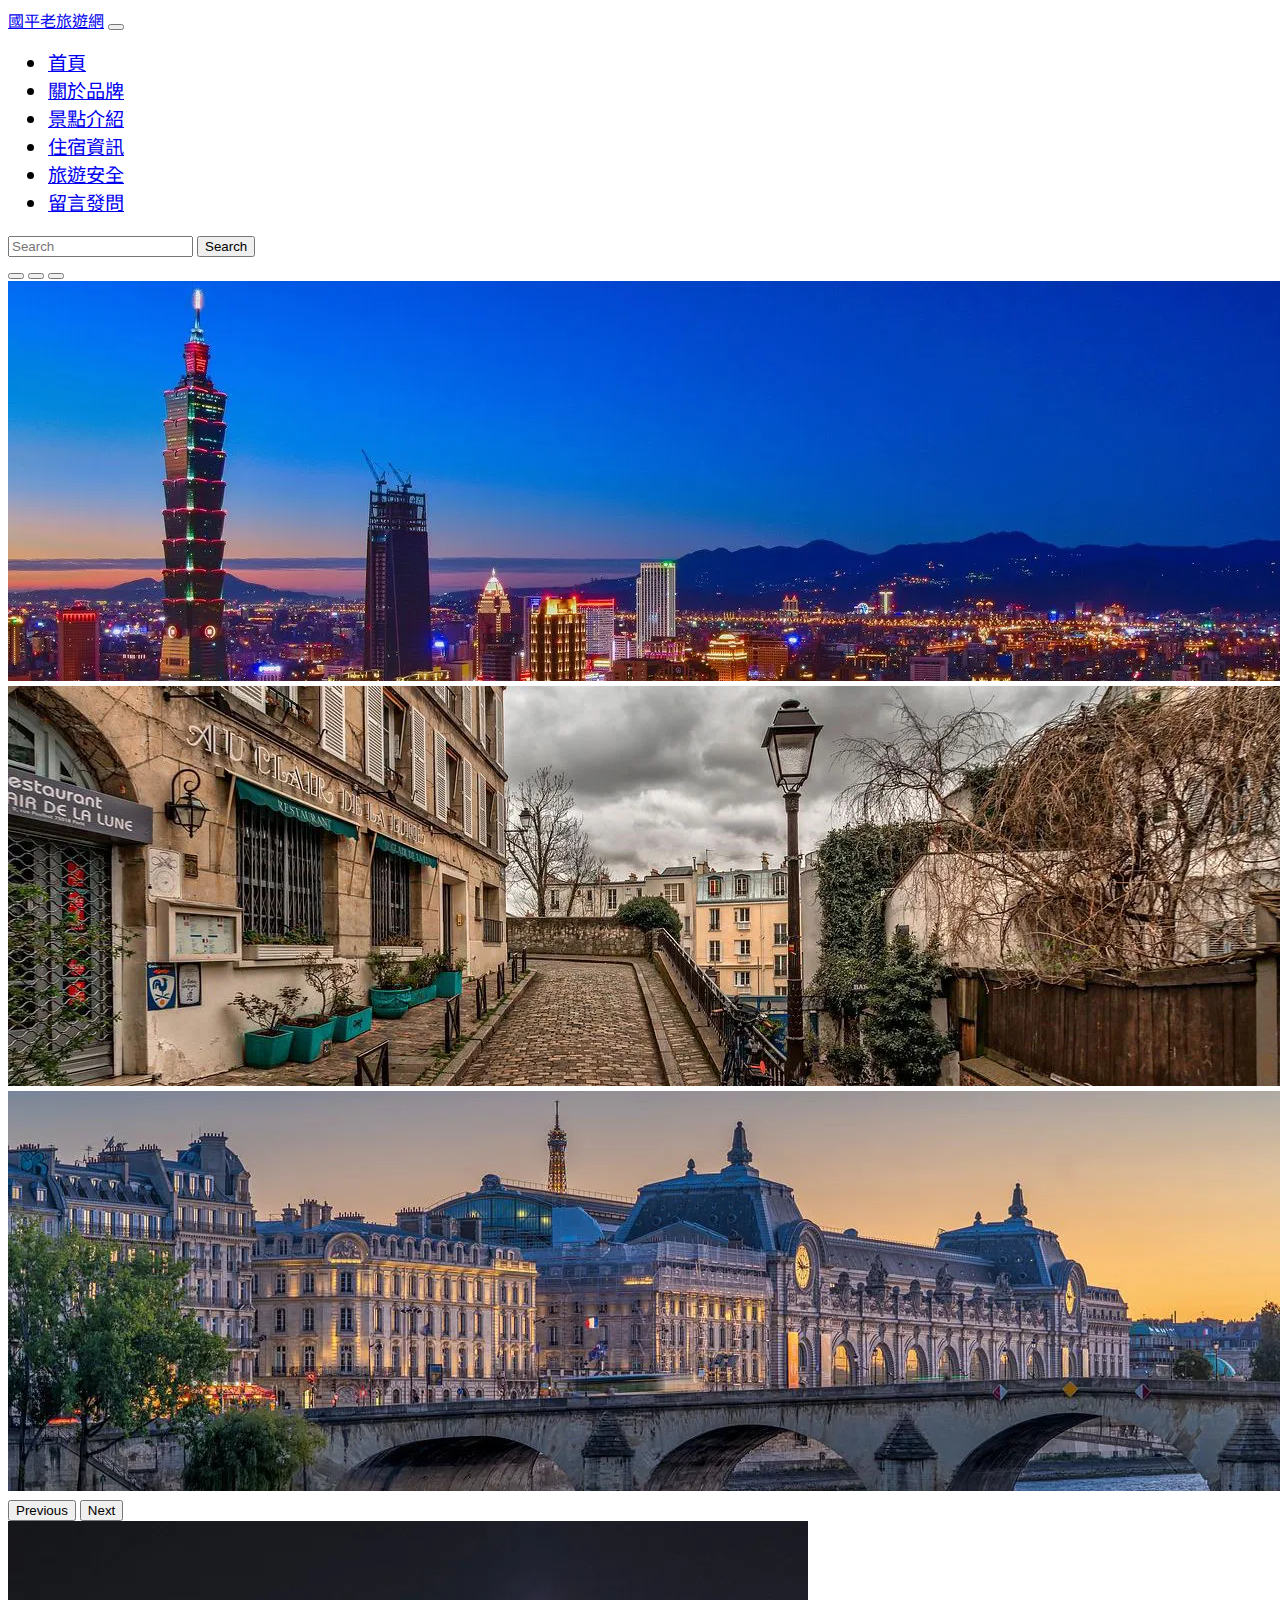
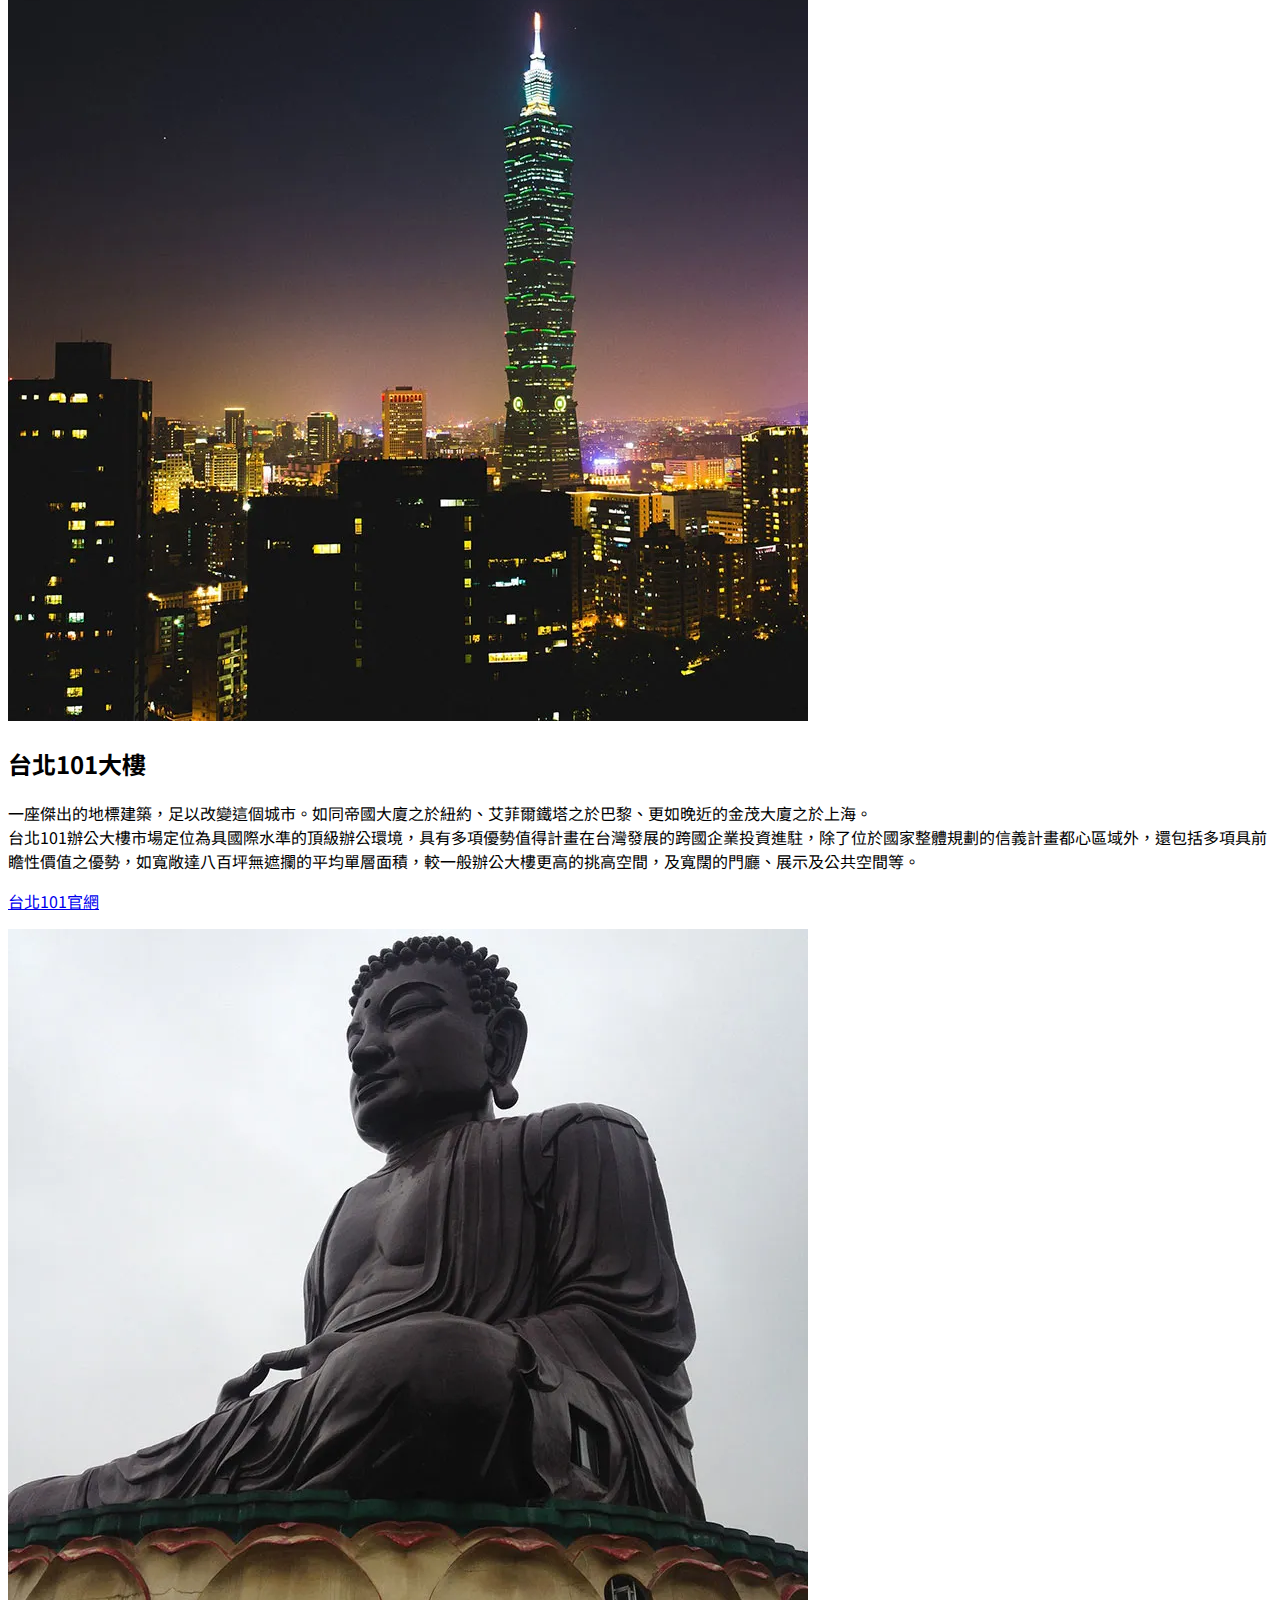
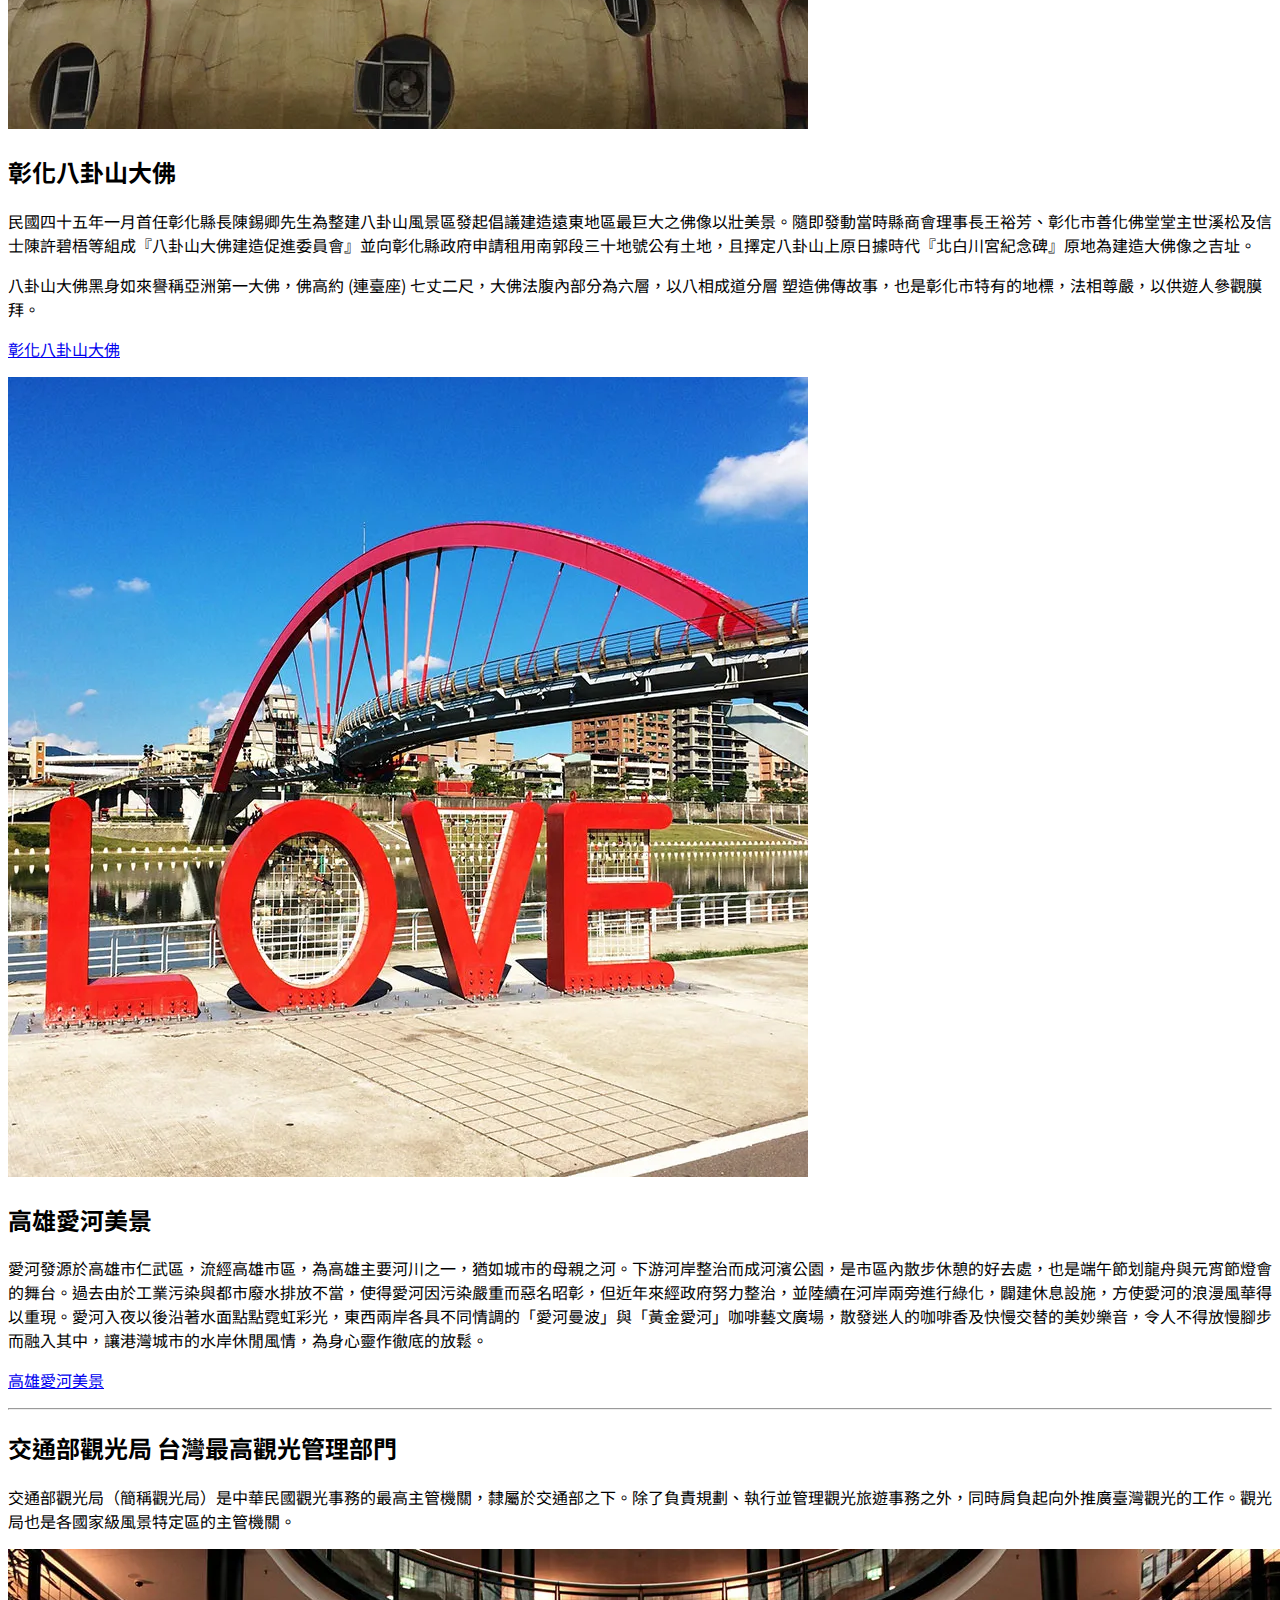
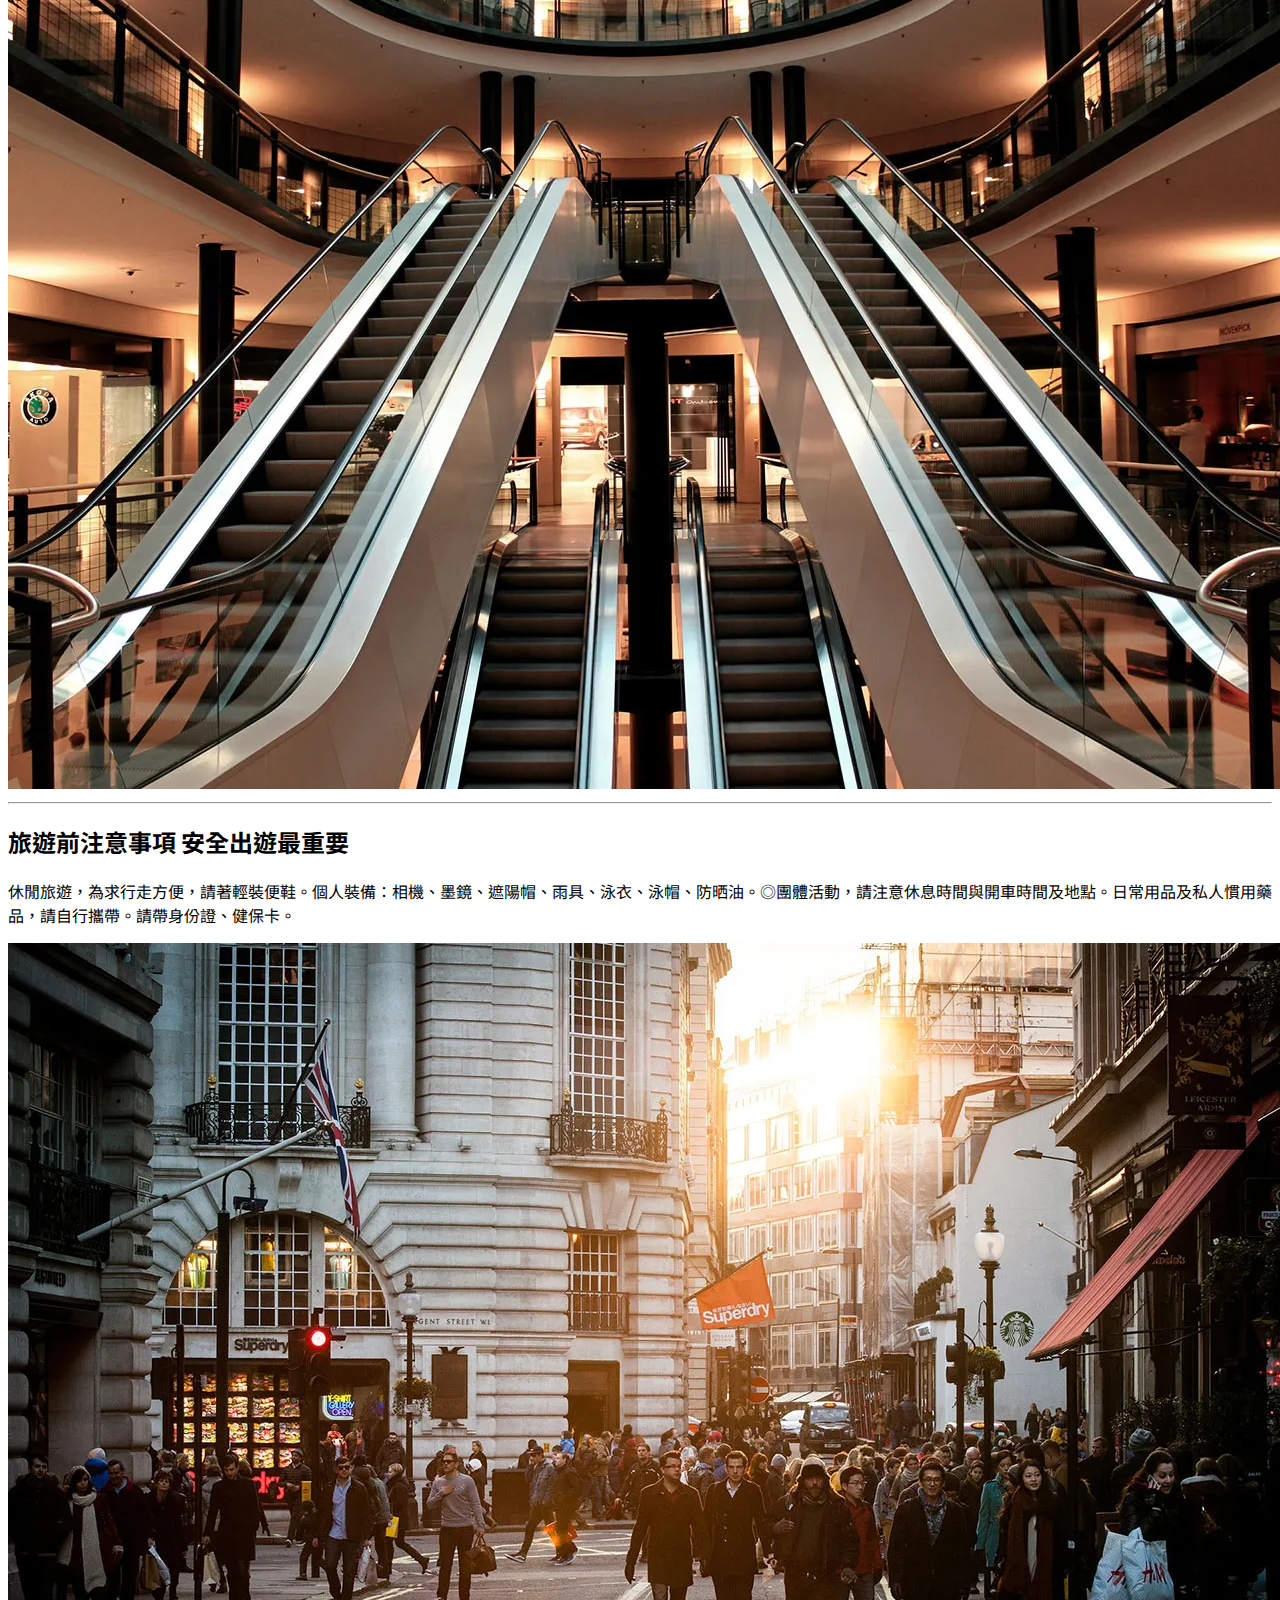
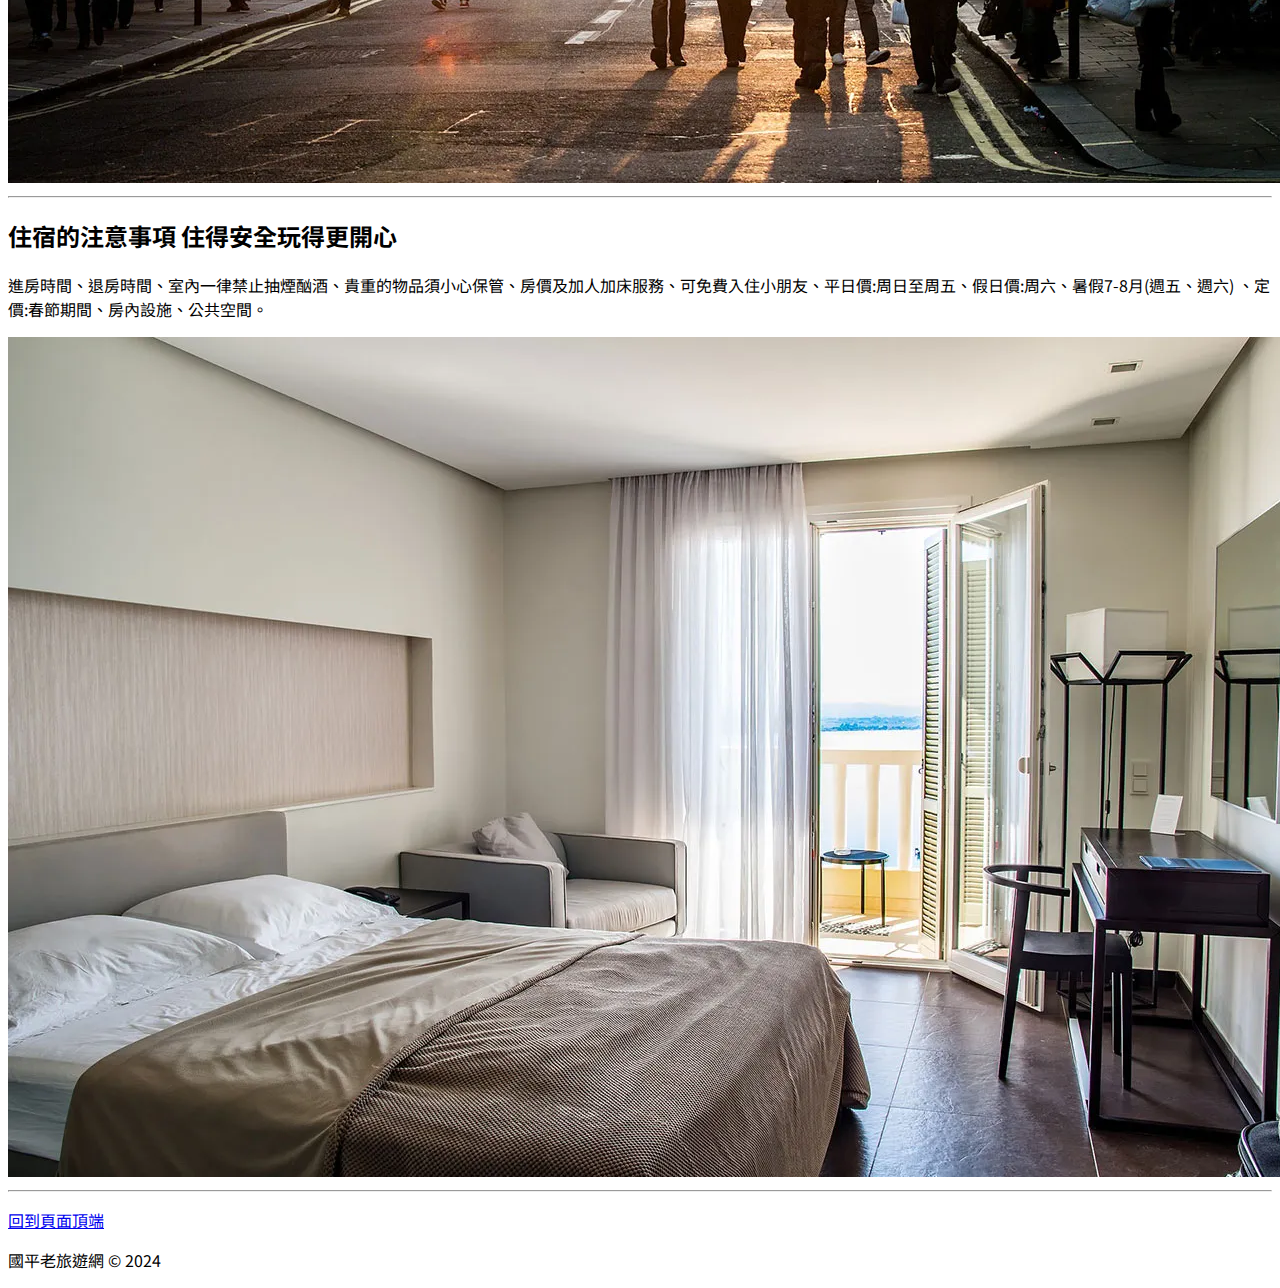
==== index.html @ 6098afe8 "Add files via upload" ====
<!doctype html>
<html lang="zh-Hant-TW">
  <head>
    <meta charset="utf-8">
    <meta name="viewport" content="width=device-width, initial-scale=1">
    <meta name="author" content="國平老旅遊網">
    <meta name="description" content="國平老旅遊國內景點整理, 網羅最齊全的旅遊資訊, 輕鬆找到最滿意的旅遊行程, 還能線上互動!">
    <meta name="generator" content="Visual Studio Code">
    <meta name="keywords" content="國平老旅遊, 熱門旅遊, FunTime, 比價, 旅遊, 飯店, 團體旅遊, 行程, 自由行, 攻略, 旅行社, 自助">
    <!-- favicon我的最愛圖標 -->
    <link rel="shortcut icon" href="/favicon.ico" type="image/x-icon" />
    <link rel="icon" href="/favicon.ico" type="image/x-icon" />
    <title>國平老旅遊網-首頁</title>
    <!-- 雲端壓縮版CSS -->
    <link href="https://cdn.jsdelivr.net/npm/bootstrap@5.3.2/dist/css/bootstrap.min.css" rel="stylesheet" integrity="sha384-T3c6CoIi6uLrA9TneNEoa7RxnatzjcDSCmG1MXxSR1GAsXEV/Dwwykc2MPK8M2HN" crossorigin="anonymous">
    <link rel="stylesheet" href="css/custom.css">
  </head>
  <!-- GA追蹤分析 -->
  <!-- Google tag (gtag.js) -->
  <script async src="https://www.googletagmanager.com/gtag/js?id=G-QY5QC4FC88"></script>
  <script>
    window.dataLayer = window.dataLayer || [];
    function gtag(){dataLayer.push(arguments);}
    gtag('js', new Date());

    gtag('config', 'G-QY5QC4FC88');
  </script>
  <body>
    <header>
      <!-- 導覽列 -->
      <nav class="navbar navbar-expand-lg bg-dark navbar-dark">
          <div class="container-fluid">
            <!-- 品牌名稱，超連結回到首頁 -->
            <a class="navbar-brand" href="index.html">國平老旅遊網</a>
            <button class="navbar-toggler" type="button" data-bs-toggle="collapse" data-bs-target="#navbarSupportedContent" aria-controls="navbarSupportedContent" aria-expanded="false" aria-label="Toggle navigation">
              <span class="navbar-toggler-icon"></span>
            </button>
            <div class="collapse navbar-collapse" id="navbarSupportedContent">
              <ul class="navbar-nav me-auto mb-2 mb-lg-0">
                <li class="nav-item">
                  <a class="nav-link active" aria-current="page" href="index.html">首頁</a>
                </li>
                <li class="nav-item">
                  <a class="nav-link" href="about.html">關於品牌</a>
                </li>
                <li class="nav-item">
                  <a class="nav-link" href="viewpoint.html">景點介紹</a>
                </li>
                <li class="nav-item">
                  <a class="nav-link" href="hotel.html">住宿資訊</a>
                </li>
                <li class="nav-item">
                  <a class="nav-link" href="safe.html">旅遊安全</a>
                </li>
                <li class="nav-item">
                  <a class="nav-link" href="https://toolkit.url.com.tw/bbs/index.php?email=bbs@kuopingsir.url.tw" target="_blank">留言發問</a>
                </li>
              </ul>
              <form class="d-flex" role="search">
                <input class="form-control me-2" type="search" placeholder="Search" aria-label="Search">
                <button class="btn btn-outline-success" type="submit">Search</button>
              </form>
            </div>
          </div>
      </nav>
    </header> 
    <main>
      <div id="carouselExampleIndicators" class="carousel slide">
        <div class="carousel-indicators">
          <button type="button" data-bs-target="#carouselExampleIndicators" data-bs-slide-to="0" class="active" aria-current="true" aria-label="Slide 1"></button>
          <button type="button" data-bs-target="#carouselExampleIndicators" data-bs-slide-to="1" aria-label="Slide 2"></button>
          <button type="button" data-bs-target="#carouselExampleIndicators" data-bs-slide-to="2" aria-label="Slide 3"></button>
        </div>
        <div class="carousel-inner">
          <div class="carousel-item active">
            <img src="images/index/taipei-taiwan-g618d33cde_1280-ok.webp" class="d-block w-100" alt="台北101大樓" title="台北101大樓" aria-label="台北101大樓">
          </div>
          <div class="carousel-item">
            <img src="images/index/paris-gc25e242bc_1280-ok.webp" class="d-block w-100" alt="巴黎街道" title="巴黎街道" aria-label="巴黎街道">
          </div>
          <div class="carousel-item">
            <img src="images/index/paris-ge57f5fe5e_1280-ok.webp" class="d-block w-100" alt="巴黎橋梁" title="巴黎橋梁" aria-label="巴黎橋梁">
          </div>
        </div>
        <button class="carousel-control-prev" type="button" data-bs-target="#carouselExampleIndicators" data-bs-slide="prev">
          <span class="carousel-control-prev-icon" aria-hidden="true"></span>
          <span class="visually-hidden">Previous</span>
        </button>
        <button class="carousel-control-next" type="button" data-bs-target="#carouselExampleIndicators" data-bs-slide="next">
          <span class="carousel-control-next-icon" aria-hidden="true"></span>
          <span class="visually-hidden">Next</span>
        </button>
      </div>
      <div class="container">
        <div class="row">
          <div class="col-lg-4 order-md-1 mt-5">
            <a href="https://www.taipei-101.com.tw/tw/" target="_blank"><img src="images/index/taipei-101-918509_1920-ok.webp" class="rounded-circle w-100" alt="台北101大樓" title="台北101大樓" aria-label="台北101大樓"></a>
            <div class="card-body">
              <h2 class="card-title text-primary-emphasis my-2">台北101大樓</h2>
              <p class="card-text">一座傑出的地標建築，足以改變這個城市。如同帝國大廈之於紐約、艾菲爾鐵塔之於巴黎、更如晚近的金茂大廈之於上海。<br>台北101辦公大樓市場定位為具國際水準的頂級辦公環境，具有多項優勢值得計畫在台灣發展的跨國企業投資進駐，除了位於國家整體規劃的信義計畫都心區域外，還包括多項具前瞻性價值之優勢，如寬敞達八百坪無遮攔的平均單層面積，較一般辦公大樓更高的挑高空間，及寬闊的門廳、展示及公共空間等。</p>
              <p class="text-end"><a href="https://www.taipei-101.com.tw/tw/" target="_blank" class="btn btn-primary" role="button">台北101官網</a></p>
            </div>
          </div>
          <div class="col-lg-4 order-md-0 mt-5">
            <a href="https://www.taiwan.net.tw/m1.aspx?sNo=0001016&id=2154" target="_blank"><img src="images/index/big-buddha-2818299_1920-ok.webp" class="rounded-circle w-100" alt="彰化八卦山大佛" title="彰化八卦山大佛" aria-label="彰化八卦山大佛"></a>
            <div class="card-body">
              <h2 class="card-title text-primary-emphasis my-2">彰化八卦山大佛</h2>
              <p class="card-text">民國四十五年一月首任彰化縣長陳錫卿先生為整建八卦山風景區發起倡議建造遠東地區最巨大之佛像以壯美景。隨即發動當時縣商會理事長王裕芳、彰化市善化佛堂堂主世溪松及信士陳許碧梧等組成『八卦山大佛建造促進委員會』並向彰化縣政府申請租用南郭段三十地號公有土地，且擇定八卦山上原日據時代『北白川宮紀念碑』原地為建造大佛像之吉址。</p><p>八卦山大佛黑身如來譽稱亞洲第一大佛，佛高約 (連臺座) 七丈二尺，大佛法腹內部分為六層，以八相成道分層 塑造佛傳故事，也是彰化市特有的地標，法相尊嚴，以供遊人參觀膜拜。</p>
              <p class="text-end"><a href="https://www.taiwan.net.tw/m1.aspx?sNo=0001016&id=2154" class="btn btn-primary" target="_blank" role="button">彰化八卦山大佛</a></p>
            </div>
          </div>
          <div class="col-lg-4 order-md-2 mt-5">
            <a href="https://www.taiwan.net.tw/m1.aspx?sNo=0001121&id=625" target="_blank"><img src="images/index/rainbow-riverside-park-854888_1920-ok.webp" class="rounded-circle w-100" alt="高雄愛河美景" title="高雄愛河美景" aria-label="高雄愛河美景"></a>
          <div class="card-body">
            <h2 class="card-title text-primary-emphasis my-2">高雄愛河美景</h2>
            <p class="card-text">愛河發源於高雄市仁武區，流經高雄市區，為高雄主要河川之一，猶如城市的母親之河。下游河岸整治而成河濱公園，是市區內散步休憩的好去處，也是端午節划龍舟與元宵節燈會的舞台。過去由於工業污染與都市廢水排放不當，使得愛河因污染嚴重而惡名昭彰，但近年來經政府努力整治，並陸續在河岸兩旁進行綠化，闢建休息設施，方使愛河的浪漫風華得以重現。愛河入夜以後沿著水面點點霓虹彩光，東西兩岸各具不同情調的「愛河曼波」與「黃金愛河」咖啡藝文廣場，散發迷人的咖啡香及快慢交替的美妙樂音，令人不得放慢腳步而融入其中，讓港灣城市的水岸休閒風情，為身心靈作徹底的放鬆。</p>
            <p class="text-end"><a href="https://www.taiwan.net.tw/m1.aspx?sNo=0001121&id=625" class="btn btn-primary" target="_blank" role="button">高雄愛河美景</a></p>
        </div>
          </div>
        </div>
        <hr>
        <div class="row my-5">
          <div class="col-md-7">
            <h2 class="text-primary-emphasis">交通部觀光局<span class="text-muted"> 台灣最高觀光管理部門</span></h2>
            <p class="lead">交通部觀光局（簡稱觀光局）是中華民國觀光事務的最高主管機關，隸屬於交通部之下。除了負責規劃、執行並管理觀光旅遊事務之外，同時肩負起向外推廣臺灣觀光的工作。觀光局也是各國家級風景特定區的主管機關。</p>
          </div>
          <div class="col-md-5">
            <img src="images/index/escalator-283448_1920-ok.webp" alt="交通部觀光局辦公大樓" aria-label="交通部觀光局辦公大樓" title="交通部觀光局辦公大樓" class="img-fluid mx-auto">
          </div>
        </div>
        <hr>
        <div class="row my-5">
          <div class="col-md-7 order-md-1">
            <h2 class="text-primary-emphasis">旅遊前注意事項 <span class="text-muted">安全出遊最重要</span></h2>
            <p class="lead">休閒旅遊，為求行走方便，請著輕裝便鞋。個人裝備：相機、墨鏡、遮陽帽、雨具、泳衣、泳帽、防晒油。◎團體活動，請注意休息時間與開車時間及地點。日常用品及私人慣用藥品，請自行攜帶。請帶身份證、健保卡。</p>
          </div>
          <div class="col-md-5 order-md-0">
            <img src="images/index/urban-438393_1920-ok.webp" alt="快樂安全的旅遊" class="img-fluid mx-auto" aria-label="快樂安全的旅遊" title="快樂安全的旅遊">
          </div>
        </div>
        <hr>
        <div class="row my-5">
          <div class="col-md-7">
            <h2 class="text-primary-emphasis">住宿的注意事項 <span class="text-muted">住得安全玩得更開心</span></h2>
            <p class="lead">進房時間、退房時間、室內一律禁止抽煙酗酒、貴重的物品須小心保管、房價及加人加床服務、可免費入住小朋友、平日價:周日至周五、假日價:周六、暑假7-8月(週五、週六) 、定價:春節期間、房內設施、公共空間。</p>
          </div>
          <div class="col-md-5">
            <img src="images/index/travel-1677347_1920-ok.webp" alt="住得安全玩得更開心" class="img-fluid mx-auto" aria-label="住得安全玩得更開心">
          </div>
        </div>
        <hr>
      </div>
      <footer class="container">
        <p class="float-end"><a href="#top">回到頁面頂端</a></p>
        <p>國平老旅遊網 &copy; 2024</p>
      </footer>
    </main>   
    <!-- 雲端壓縮版JS(完整版) -->
    <script src="https://cdn.jsdelivr.net/npm/bootstrap@5.3.2/dist/js/bootstrap.bundle.min.js" integrity="sha384-C6RzsynM9kWDrMNeT87bh95OGNyZPhcTNXj1NW7RuBCsyN/o0jlpcV8Qyq46cDfL" crossorigin="anonymous"></script>
  </body>
</html>
---- css/custom.css ----
@import url('https://fonts.googleapis.com/css2?family=Noto+Sans+TC:wght@100..900&display=swap');

:root,
[data-bs-theme=dark] {
--bs-dark-rgb: 0, 40, 80;
}

html {font-size: 16px;}

body {
    font-family: "微軟正黑體", "Noto Sans TC", sans-serif;
}

li {font-size: 1.2rem;}
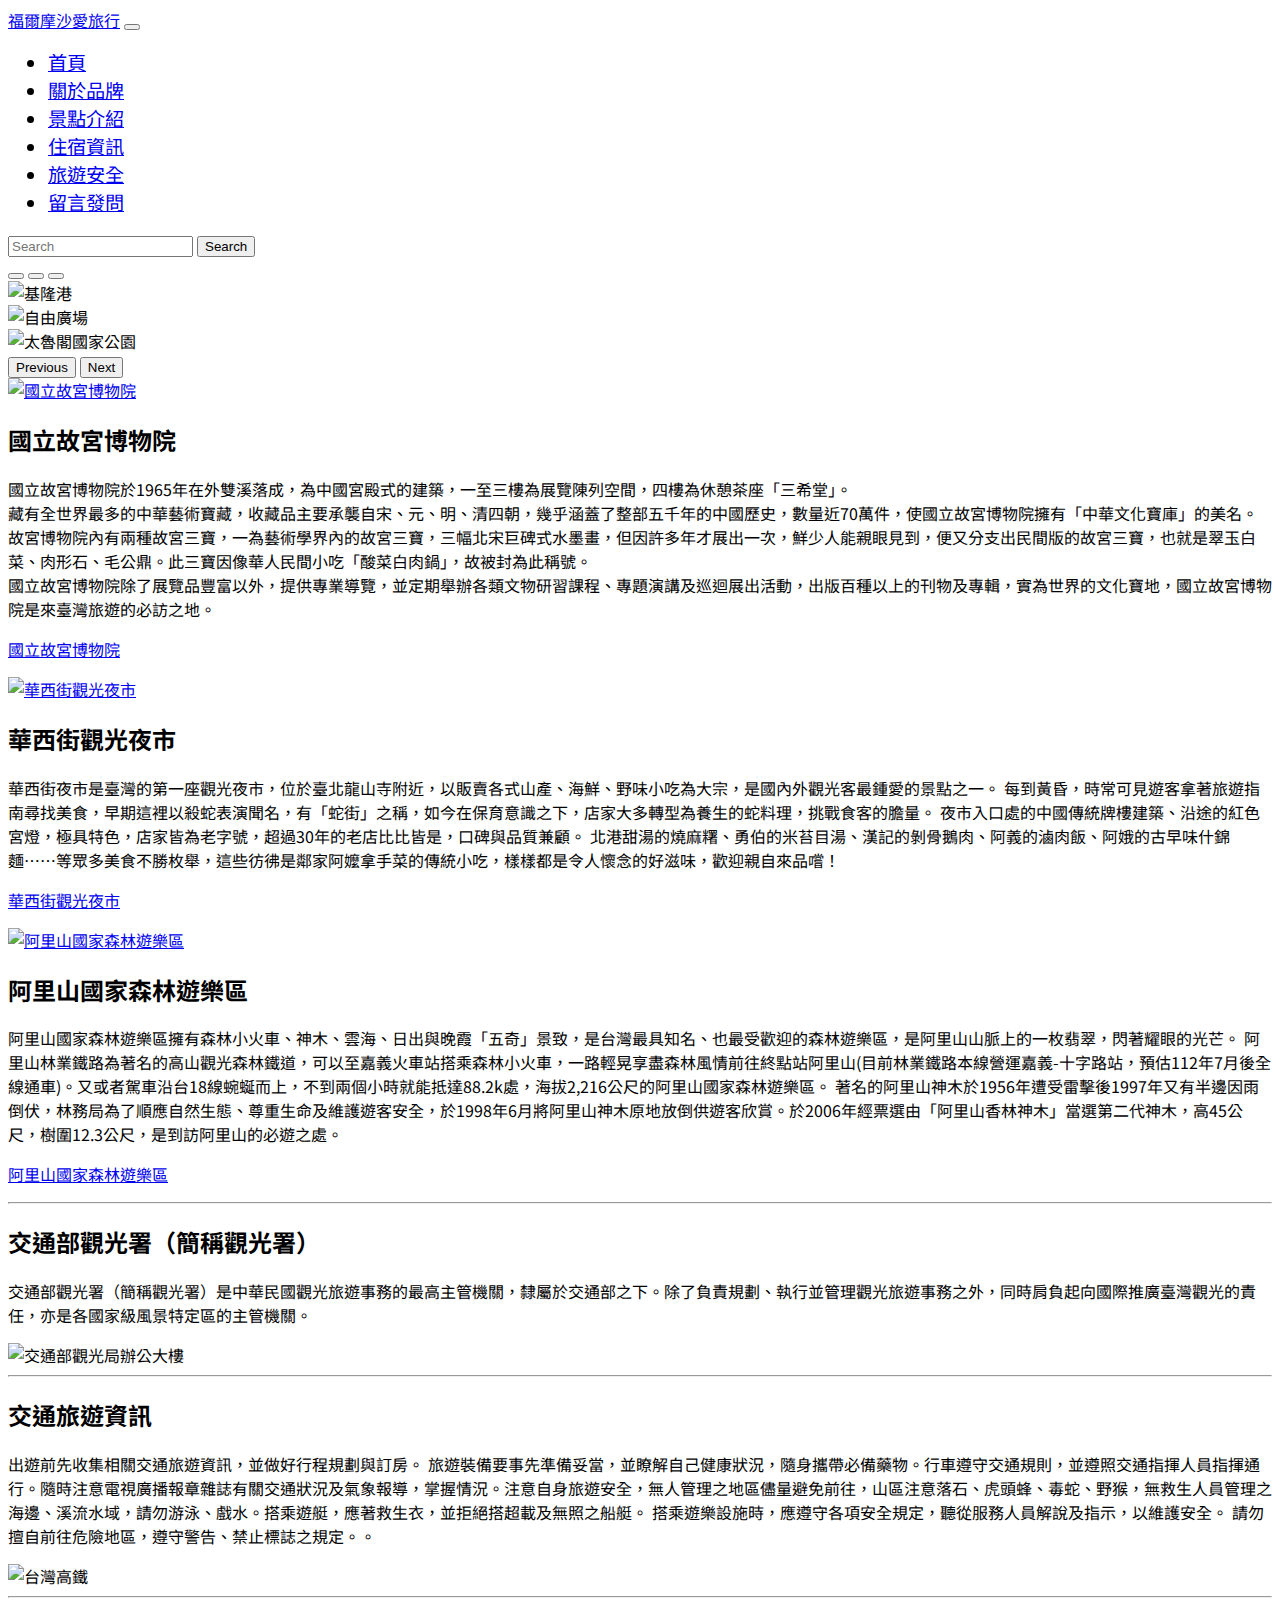
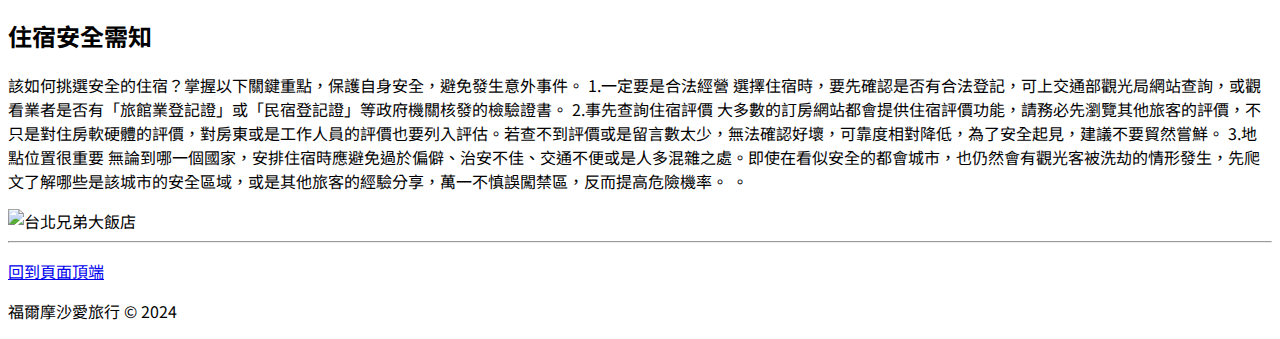
==== commit ce8e94a5: "Add files via upload" ====
--- a/index.html
+++ b/index.html
@@ -3,67 +3,59 @@
   <head>
     <meta charset="utf-8">
     <meta name="viewport" content="width=device-width, initial-scale=1">
-    <meta name="author" content="國平老旅遊網">
-    <meta name="description" content="國平老旅遊國內景點整理, 網羅最齊全的旅遊資訊, 輕鬆找到最滿意的旅遊行程, 還能線上互動!">
+    <meta name="author" content="福爾摩沙愛旅行">
+    <meta name="description" content="福爾摩沙愛旅行, 台灣知名的旅遊品牌, 曾榮獲中華民國旅遊金熊獎,國人十大旅遊優良品牌 ">
     <meta name="generator" content="Visual Studio Code">
-    <meta name="keywords" content="國平老旅遊, 熱門旅遊, FunTime, 比價, 旅遊, 飯店, 團體旅遊, 行程, 自由行, 攻略, 旅行社, 自助">
+    <meta name="keywords" content="福爾摩沙愛行, 國內旅遊, 國外旅遊, 比價, 旅遊,  飯店, 旅行社">
     <!-- favicon我的最愛圖標 -->
-    <link rel="shortcut icon" href="/favicon.ico" type="image/x-icon" />
-    <link rel="icon" href="/favicon.ico" type="image/x-icon" />
-    <title>國平老旅遊網-首頁</title>
+    <link rel="shortcut icon" href="/favicon.ico" type="image/x-icon">
+    <link rel="icon" href="/favicon.ico" type="image/x-icon">
+    <title>福爾摩沙愛旅行-首頁</title>
     <!-- 雲端壓縮版CSS -->
     <link href="https://cdn.jsdelivr.net/npm/bootstrap@5.3.2/dist/css/bootstrap.min.css" rel="stylesheet" integrity="sha384-T3c6CoIi6uLrA9TneNEoa7RxnatzjcDSCmG1MXxSR1GAsXEV/Dwwykc2MPK8M2HN" crossorigin="anonymous">
     <link rel="stylesheet" href="css/custom.css">
   </head>
   <!-- GA追蹤分析 -->
-  <!-- Google tag (gtag.js) -->
-  <script async src="https://www.googletagmanager.com/gtag/js?id=G-QY5QC4FC88"></script>
-  <script>
-    window.dataLayer = window.dataLayer || [];
-    function gtag(){dataLayer.push(arguments);}
-    gtag('js', new Date());
+  <body>
+    <!-- 導覽列 -->
+    <header>
+      <nav class="navbar navbar-expand-lg bg-dark navbar-dark">
+        <div class="container-fluid">
+          <!-- 品牌名稱，超連結回到首頁 -->
+          <a class="navbar-brand" href="index.html">福爾摩沙愛旅行</a>
+          <button class="navbar-toggler" type="button" data-bs-toggle="collapse" data-bs-target="#navbarSupportedContent" aria-controls="navbarSupportedContent" aria-expanded="false" aria-label="Toggle navigation">
+            <span class="navbar-toggler-icon"></span>
+          </button>
+          <div class="collapse navbar-collapse" id="navbarSupportedContent">
+            <ul class="navbar-nav me-auto mb-2 mb-lg-0">
+              <li class="nav-item">
+                <a class="nav-link active" aria-current="page" href="index.html">首頁</a>
+              </li>
+              <li class="nav-item">
+                <a class="nav-link" href="about.html">關於品牌</a>
+              </li>
+              <li class="nav-item">
+                <a class="nav-link" href="viewpoint.html">景點介紹</a>
+              </li>
+              <li class="nav-item">
+                <a class="nav-link" href="hotel.html">住宿資訊</a>
+              </li>
+              <li class="nav-item">
+                <a class="nav-link" href="safe.html">旅遊安全</a>
+              </li>
+              <li class="nav-item">
+                <a class="nav-link" href="#">留言發問</a>
+              </li>
 
-    gtag('config', 'G-QY5QC4FC88');
-  </script>
-  <body>
-    <header>
-      <!-- 導覽列 -->
-      <nav class="navbar navbar-expand-lg bg-dark navbar-dark">
-          <div class="container-fluid">
-            <!-- 品牌名稱，超連結回到首頁 -->
-            <a class="navbar-brand" href="index.html">國平老旅遊網</a>
-            <button class="navbar-toggler" type="button" data-bs-toggle="collapse" data-bs-target="#navbarSupportedContent" aria-controls="navbarSupportedContent" aria-expanded="false" aria-label="Toggle navigation">
-              <span class="navbar-toggler-icon"></span>
-            </button>
-            <div class="collapse navbar-collapse" id="navbarSupportedContent">
-              <ul class="navbar-nav me-auto mb-2 mb-lg-0">
-                <li class="nav-item">
-                  <a class="nav-link active" aria-current="page" href="index.html">首頁</a>
-                </li>
-                <li class="nav-item">
-                  <a class="nav-link" href="about.html">關於品牌</a>
-                </li>
-                <li class="nav-item">
-                  <a class="nav-link" href="viewpoint.html">景點介紹</a>
-                </li>
-                <li class="nav-item">
-                  <a class="nav-link" href="hotel.html">住宿資訊</a>
-                </li>
-                <li class="nav-item">
-                  <a class="nav-link" href="safe.html">旅遊安全</a>
-                </li>
-                <li class="nav-item">
-                  <a class="nav-link" href="https://toolkit.url.com.tw/bbs/index.php?email=bbs@kuopingsir.url.tw" target="_blank">留言發問</a>
-                </li>
-              </ul>
-              <form class="d-flex" role="search">
-                <input class="form-control me-2" type="search" placeholder="Search" aria-label="Search">
-                <button class="btn btn-outline-success" type="submit">Search</button>
-              </form>
-            </div>
+            </ul>
+            <form class="d-flex" role="search">
+              <input class="form-control me-2" type="search" placeholder="Search" aria-label="Search">
+              <button class="btn btn-outline-success" type="submit">Search</button>
+            </form>
           </div>
+        </div>
       </nav>
-    </header> 
+    </header>
     <main>
       <div id="carouselExampleIndicators" class="carousel slide">
         <div class="carousel-indicators">
@@ -73,13 +65,13 @@
         </div>
         <div class="carousel-inner">
           <div class="carousel-item active">
-            <img src="images/index/taipei-taiwan-g618d33cde_1280-ok.webp" class="d-block w-100" alt="台北101大樓" title="台北101大樓" aria-label="台北101大樓">
+            <img src="images/index/blue-sea-219596_1920.ok.webp" class="d-block w-100" alt="基隆港" title="基隆港" aria-label="基隆港">
           </div>
           <div class="carousel-item">
-            <img src="images/index/paris-gc25e242bc_1280-ok.webp" class="d-block w-100" alt="巴黎街道" title="巴黎街道" aria-label="巴黎街道">
+            <img src="images/index/taipei-taiwan-2115887_1920-ok.webp" class="d-block w-100" alt="自由廣場" title="自由廣場" aria-label="自由廣場">
           </div>
           <div class="carousel-item">
-            <img src="images/index/paris-ge57f5fe5e_1280-ok.webp" class="d-block w-100" alt="巴黎橋梁" title="巴黎橋梁" aria-label="巴黎橋梁">
+            <img src="images/index/taiwan-1714681_1920.okjpg.webp" class="d-block w-100" alt="太魯閣國家公園" aria-label="太魯閣國家公園">
           </div>
         </div>
         <button class="carousel-control-prev" type="button" data-bs-target="#carouselExampleIndicators" data-bs-slide="prev">
@@ -93,68 +85,90 @@
       </div>
       <div class="container">
         <div class="row">
-          <div class="col-lg-4 order-md-1 mt-5">
-            <a href="https://www.taipei-101.com.tw/tw/" target="_blank"><img src="images/index/taipei-101-918509_1920-ok.webp" class="rounded-circle w-100" alt="台北101大樓" title="台北101大樓" aria-label="台北101大樓"></a>
+          <div class="col-lg-4 order-md-2 mt-5" >
+            <a href="https://www.npm.gov.tw" target="_blank"><img src="images/index/beauty-view-in-taiwan-2342651_1920.ok.webp" class="rounded-circle w-100" alt="國立故宮博物院" title="國立故宮博物院" aria-label="國立故宮博物院"></a>
             <div class="card-body">
-              <h2 class="card-title text-primary-emphasis my-2">台北101大樓</h2>
-              <p class="card-text">一座傑出的地標建築，足以改變這個城市。如同帝國大廈之於紐約、艾菲爾鐵塔之於巴黎、更如晚近的金茂大廈之於上海。<br>台北101辦公大樓市場定位為具國際水準的頂級辦公環境，具有多項優勢值得計畫在台灣發展的跨國企業投資進駐，除了位於國家整體規劃的信義計畫都心區域外，還包括多項具前瞻性價值之優勢，如寬敞達八百坪無遮攔的平均單層面積，較一般辦公大樓更高的挑高空間，及寬闊的門廳、展示及公共空間等。</p>
-              <p class="text-end"><a href="https://www.taipei-101.com.tw/tw/" target="_blank" class="btn btn-primary" role="button">台北101官網</a></p>
+              <h2 class="card-title text-primary-amphasis my-2">國立故宮博物院</h2>
+              <p class="card-text">國立故宮博物院於1965年在外雙溪落成，為中國宮殿式的建築，一至三樓為展覽陳列空間，四樓為休憩茶座「三希堂」。<br>藏有全世界最多的中華藝術寶藏，收藏品主要承襲自宋、元、明、清四朝，幾乎涵蓋了整部五千年的中國歷史，數量近70萬件，使國立故宮博物院擁有「中華文化寶庫」的美名。<br>
+               故宮博物院內有兩種故宮三寶，一為藝術學界內的故宮三寶，三幅北宋巨碑式水墨畫，但因許多年才展出一次，鮮少人能親眼見到，便又分支出民間版的故宮三寶，也就是翠玉白菜、肉形石、毛公鼎。此三寶因像華人民間小吃「酸菜白肉鍋」，故被封為此稱號。<br>
+               國立故宮博物院除了展覽品豐富以外，提供專業導覽，並定期舉辦各類文物研習課程、專題演講及巡迴展出活動，出版百種以上的刊物及專輯，實為世界的文化寶地，國立故宮博物院是來臺灣旅遊的必訪之地。</p>
+               <p class="text-end"><a href="https://www.npm.gov.tw" target="_blank" class="btn btn-primary" role="button">國立故宮博物院</a></p>
             </div>
           </div>
-          <div class="col-lg-4 order-md-0 mt-5">
-            <a href="https://www.taiwan.net.tw/m1.aspx?sNo=0001016&id=2154" target="_blank"><img src="images/index/big-buddha-2818299_1920-ok.webp" class="rounded-circle w-100" alt="彰化八卦山大佛" title="彰化八卦山大佛" aria-label="彰化八卦山大佛"></a>
+          <div class="col-lg-4 order-md-2 mt-5" >
+            <a href="https://www.travel.taipei/zh-tw/attraction/details/1535" target="_blank"><img src="images/index/taiwan-250518_1920.ok.webp" class="rounded-circle w-100" alt="華西街觀光夜市" title="華西街觀光夜市" aria-label="華西街觀光夜市"></a>
             <div class="card-body">
-              <h2 class="card-title text-primary-emphasis my-2">彰化八卦山大佛</h2>
-              <p class="card-text">民國四十五年一月首任彰化縣長陳錫卿先生為整建八卦山風景區發起倡議建造遠東地區最巨大之佛像以壯美景。隨即發動當時縣商會理事長王裕芳、彰化市善化佛堂堂主世溪松及信士陳許碧梧等組成『八卦山大佛建造促進委員會』並向彰化縣政府申請租用南郭段三十地號公有土地，且擇定八卦山上原日據時代『北白川宮紀念碑』原地為建造大佛像之吉址。</p><p>八卦山大佛黑身如來譽稱亞洲第一大佛，佛高約 (連臺座) 七丈二尺，大佛法腹內部分為六層，以八相成道分層 塑造佛傳故事，也是彰化市特有的地標，法相尊嚴，以供遊人參觀膜拜。</p>
-              <p class="text-end"><a href="https://www.taiwan.net.tw/m1.aspx?sNo=0001016&id=2154" class="btn btn-primary" target="_blank" role="button">彰化八卦山大佛</a></p>
+              <h2 class="card-title text-primary-amphasis my-2">華西街觀光夜市</h2>
+              <p class="card-text">華西街夜市是臺灣的第一座觀光夜市，位於臺北龍山寺附近，以販賣各式山產、海鮮、野味小吃為大宗，是國內外觀光客最鍾愛的景點之一。
+                每到黃昏，時常可見遊客拿著旅遊指南尋找美食，早期這裡以殺蛇表演聞名，有「蛇街」之稱，如今在保育意識之下，店家大多轉型為養生的蛇料理，挑戰食客的膽量。
+                夜市入口處的中國傳統牌樓建築、沿途的紅色宮燈，極具特色，店家皆為老字號，超過30年的老店比比皆是，口碑與品質兼顧。
+                北港甜湯的燒麻糬、勇伯的米苔目湯、漢記的剝骨鵝肉、阿義的滷肉飯、阿娥的古早味什錦麵……等眾多美食不勝枚舉，這些彷彿是鄰家阿嬤拿手菜的傳統小吃，樣樣都是令人懷念的好滋味，歡迎親自來品嚐！</p>
+               <p class="text-end"><a href="https://www.travel.taipei/zh-tw/attraction/details/1535" target="_blank" class="btn btn-primary" role="button">華西街觀光夜市</a></p>
             </div>
-          </div>
-          <div class="col-lg-4 order-md-2 mt-5">
-            <a href="https://www.taiwan.net.tw/m1.aspx?sNo=0001121&id=625" target="_blank"><img src="images/index/rainbow-riverside-park-854888_1920-ok.webp" class="rounded-circle w-100" alt="高雄愛河美景" title="高雄愛河美景" aria-label="高雄愛河美景"></a>
+    
+        </div>
+        <div class="col-lg-4 order-md-2 mt-5" >
+          <a href="https://www.ali-nsa.net/" target="_blank"><img src="images/index/transport-system-3327292_1920-(1).ok.webp" class="rounded-circle w-100" alt="阿里山國家森林遊樂區" title="阿里山國家森林遊樂區" aria-label="阿里山國家森林遊樂區"></a>
           <div class="card-body">
-            <h2 class="card-title text-primary-emphasis my-2">高雄愛河美景</h2>
-            <p class="card-text">愛河發源於高雄市仁武區，流經高雄市區，為高雄主要河川之一，猶如城市的母親之河。下游河岸整治而成河濱公園，是市區內散步休憩的好去處，也是端午節划龍舟與元宵節燈會的舞台。過去由於工業污染與都市廢水排放不當，使得愛河因污染嚴重而惡名昭彰，但近年來經政府努力整治，並陸續在河岸兩旁進行綠化，闢建休息設施，方使愛河的浪漫風華得以重現。愛河入夜以後沿著水面點點霓虹彩光，東西兩岸各具不同情調的「愛河曼波」與「黃金愛河」咖啡藝文廣場，散發迷人的咖啡香及快慢交替的美妙樂音，令人不得放慢腳步而融入其中，讓港灣城市的水岸休閒風情，為身心靈作徹底的放鬆。</p>
-            <p class="text-end"><a href="https://www.taiwan.net.tw/m1.aspx?sNo=0001121&id=625" class="btn btn-primary" target="_blank" role="button">高雄愛河美景</a></p>
-        </div>
+            <h2 class="card-title text-primary-amphasis my-2">阿里山國家森林遊樂區</h2>
+            <p class="card-text">阿里山國家森林遊樂區擁有森林小火車、神木、雲海、日出與晚霞「五奇」景致，是台灣最具知名、也最受歡迎的森林遊樂區，是阿里山山脈上的一枚翡翠，閃著耀眼的光芒。
+              阿里山林業鐵路為著名的高山觀光森林鐵道，可以至嘉義火車站搭乘森林小火車，一路輕晃享盡森林風情前往終點站阿里山(目前林業鐵路本線營運嘉義-十字路站，預估112年7月後全線通車)。又或者駕車沿台18線蜿蜒而上，不到兩個小時就能抵達88.2k處，海拔2,216公尺的阿里山國家森林遊樂區。
+              著名的阿里山神木於1956年遭受雷擊後1997年又有半邊因雨倒伏，林務局為了順應自然生態、尊重生命及維護遊客安全，於1998年6月將阿里山神木原地放倒供遊客欣賞。於2006年經票選由「阿里山香林神木」當選第二代神木，高45公尺，樹圍12.3公尺，是到訪阿里山的必遊之處。
+             
+              </p>
+             <p class="text-end"><a href="https://www.ali-nsa.net/" target="_blank" class="btn btn-primary" role="button">阿里山國家森林遊樂區</a></p>
           </div>
         </div>
-        <hr>
-        <div class="row my-5">
-          <div class="col-md-7">
-            <h2 class="text-primary-emphasis">交通部觀光局<span class="text-muted"> 台灣最高觀光管理部門</span></h2>
-            <p class="lead">交通部觀光局（簡稱觀光局）是中華民國觀光事務的最高主管機關，隸屬於交通部之下。除了負責規劃、執行並管理觀光旅遊事務之外，同時肩負起向外推廣臺灣觀光的工作。觀光局也是各國家級風景特定區的主管機關。</p>
-          </div>
-          <div class="col-md-5">
-            <img src="images/index/escalator-283448_1920-ok.webp" alt="交通部觀光局辦公大樓" aria-label="交通部觀光局辦公大樓" title="交通部觀光局辦公大樓" class="img-fluid mx-auto">
-          </div>
+      </div>
+      <hr>
+      <div class="row my-5">
+        <div class="col-md-7">
+         <h2 class="text-primary-emphasis">交通部觀光署（簡稱觀光署）<span class="text-muted"></span></h2>
+          <p class="lead">交通部觀光署（簡稱觀光署）是中華民國觀光旅遊事務的最高主管機關，隸屬於交通部之下。除了負責規劃、執行並管理觀光旅遊事務之外，同時肩負起向國際推廣臺灣觀光的責任，亦是各國家級風景特定區的主管機關。</p>
         </div>
-        <hr>
-        <div class="row my-5">
-          <div class="col-md-7 order-md-1">
-            <h2 class="text-primary-emphasis">旅遊前注意事項 <span class="text-muted">安全出遊最重要</span></h2>
-            <p class="lead">休閒旅遊，為求行走方便，請著輕裝便鞋。個人裝備：相機、墨鏡、遮陽帽、雨具、泳衣、泳帽、防晒油。◎團體活動，請注意休息時間與開車時間及地點。日常用品及私人慣用藥品，請自行攜帶。請帶身份證、健保卡。</p>
-          </div>
-          <div class="col-md-5 order-md-0">
-            <img src="images/index/urban-438393_1920-ok.webp" alt="快樂安全的旅遊" class="img-fluid mx-auto" aria-label="快樂安全的旅遊" title="快樂安全的旅遊">
-          </div>
+        <div class="col-md-5">
+          <img src="images/index/architecture-1549043_1920.ok.webp" alt="交通部觀光局辦公大樓" aria-label="交通部觀光局辦公大樓" title="交通部觀光局辦公大樓" class="img-fluid mx-auto">
         </div>
-        <hr>
-        <div class="row my-5">
-          <div class="col-md-7">
-            <h2 class="text-primary-emphasis">住宿的注意事項 <span class="text-muted">住得安全玩得更開心</span></h2>
-            <p class="lead">進房時間、退房時間、室內一律禁止抽煙酗酒、貴重的物品須小心保管、房價及加人加床服務、可免費入住小朋友、平日價:周日至周五、假日價:周六、暑假7-8月(週五、週六) 、定價:春節期間、房內設施、公共空間。</p>
-          </div>
-          <div class="col-md-5">
-            <img src="images/index/travel-1677347_1920-ok.webp" alt="住得安全玩得更開心" class="img-fluid mx-auto" aria-label="住得安全玩得更開心">
-          </div>
+
+      </div>
+      <hr>
+      <div class="row my-5">
+        <div class="col-md-7 order-md-1">
+         <h2 class="text-primary-emphasis">交通旅遊資訊<span class="text-muted"></span></h2>
+          <p class="lead">出遊前先收集相關交通旅遊資訊，並做好行程規劃與訂房。
+            旅遊裝備要事先準備妥當，並瞭解自己健康狀況，隨身攜帶必備藥物。行車遵守交通規則，並遵照交通指揮人員指揮通行。隨時注意電視廣播報章雜誌有關交通狀況及氣象報導，掌握情況。注意自身旅遊安全，無人管理之地區儘量避免前往，山區注意落石、虎頭蜂、毒蛇、野猴，無救生人員管理之海邊、溪流水域，請勿游泳、戲水。搭乘遊艇，應著救生衣，並拒絕搭超載及無照之船艇。
+            搭乘遊樂設施時，應遵守各項安全規定，聽從服務人員解說及指示，以維護安全。
+            請勿擅自前往危險地區，遵守警告、禁止標誌之規定。。</p>
         </div>
-        <hr>
+        <div class="col-md-5 order-md-0">
+          <img src="images/index/taiwan-kotetsu-2003550_1920.ok.webp" alt="台灣高鐵" aria-label="台灣高鐵" title="台灣高鐵" class="img-fluid mx-auto">
+        </div>
+
       </div>
-      <footer class="container">
-        <p class="float-end"><a href="#top">回到頁面頂端</a></p>
-        <p>國平老旅遊網 &copy; 2024</p>
-      </footer>
-    </main>   
+      <hr>
+      <div class="row my-5">
+        <div class="col-md-7">
+         <h2 class="text-primary-emphasis">住宿安全需知<span class="text-muted"></span></h2>
+          <p class="lead">該如何挑選安全的住宿？掌握以下關鍵重點，保護自身安全，避免發生意外事件。
+            1.一定要是合法經營
+            選擇住宿時，要先確認是否有合法登記，可上交通部觀光局網站查詢，或觀看業者是否有「旅館業登記證」或「民宿登記證」等政府機關核發的檢驗證書。
+            2.事先查詢住宿評價
+            大多數的訂房網站都會提供住宿評價功能，請務必先瀏覽其他旅客的評價，不只是對住房軟硬體的評價，對房東或是工作人員的評價也要列入評估。若查不到評價或是留言數太少，無法確認好壞，可靠度相對降低，為了安全起見，建議不要貿然嘗鮮。
+            3.地點位置很重要
+            無論到哪一個國家，安排住宿時應避免過於偏僻、治安不佳、交通不便或是人多混雜之處。即使在看似安全的都會城市，也仍然會有觀光客被洗劫的情形發生，先爬文了解哪些是該城市的安全區域，或是其他旅客的經驗分享，萬一不慎誤闖禁區，反而提高危險機率。
+            。</p>
+        </div>
+        <div class="col-md-5">
+          <img src="images/index/architecture-2572715_1920.ok.webp" alt="台北兄弟大飯店" aria-label="台北兄弟大飯店" title="台北兄弟大飯店" class="img-fluid mx-auto">
+        </div>
+      </div>
+      <hr>
+    </div>
+    <fotter class="container">
+      <p class="float-end"><a href="#top">回到頁面頂端</a></p>
+      <p>福爾摩沙愛旅行 &copy; 2024</p>
+    </fotter>
+    </main> 
     <!-- 雲端壓縮版JS(完整版) -->
     <script src="https://cdn.jsdelivr.net/npm/bootstrap@5.3.2/dist/js/bootstrap.bundle.min.js" integrity="sha384-C6RzsynM9kWDrMNeT87bh95OGNyZPhcTNXj1NW7RuBCsyN/o0jlpcV8Qyq46cDfL" crossorigin="anonymous"></script>
   </body>
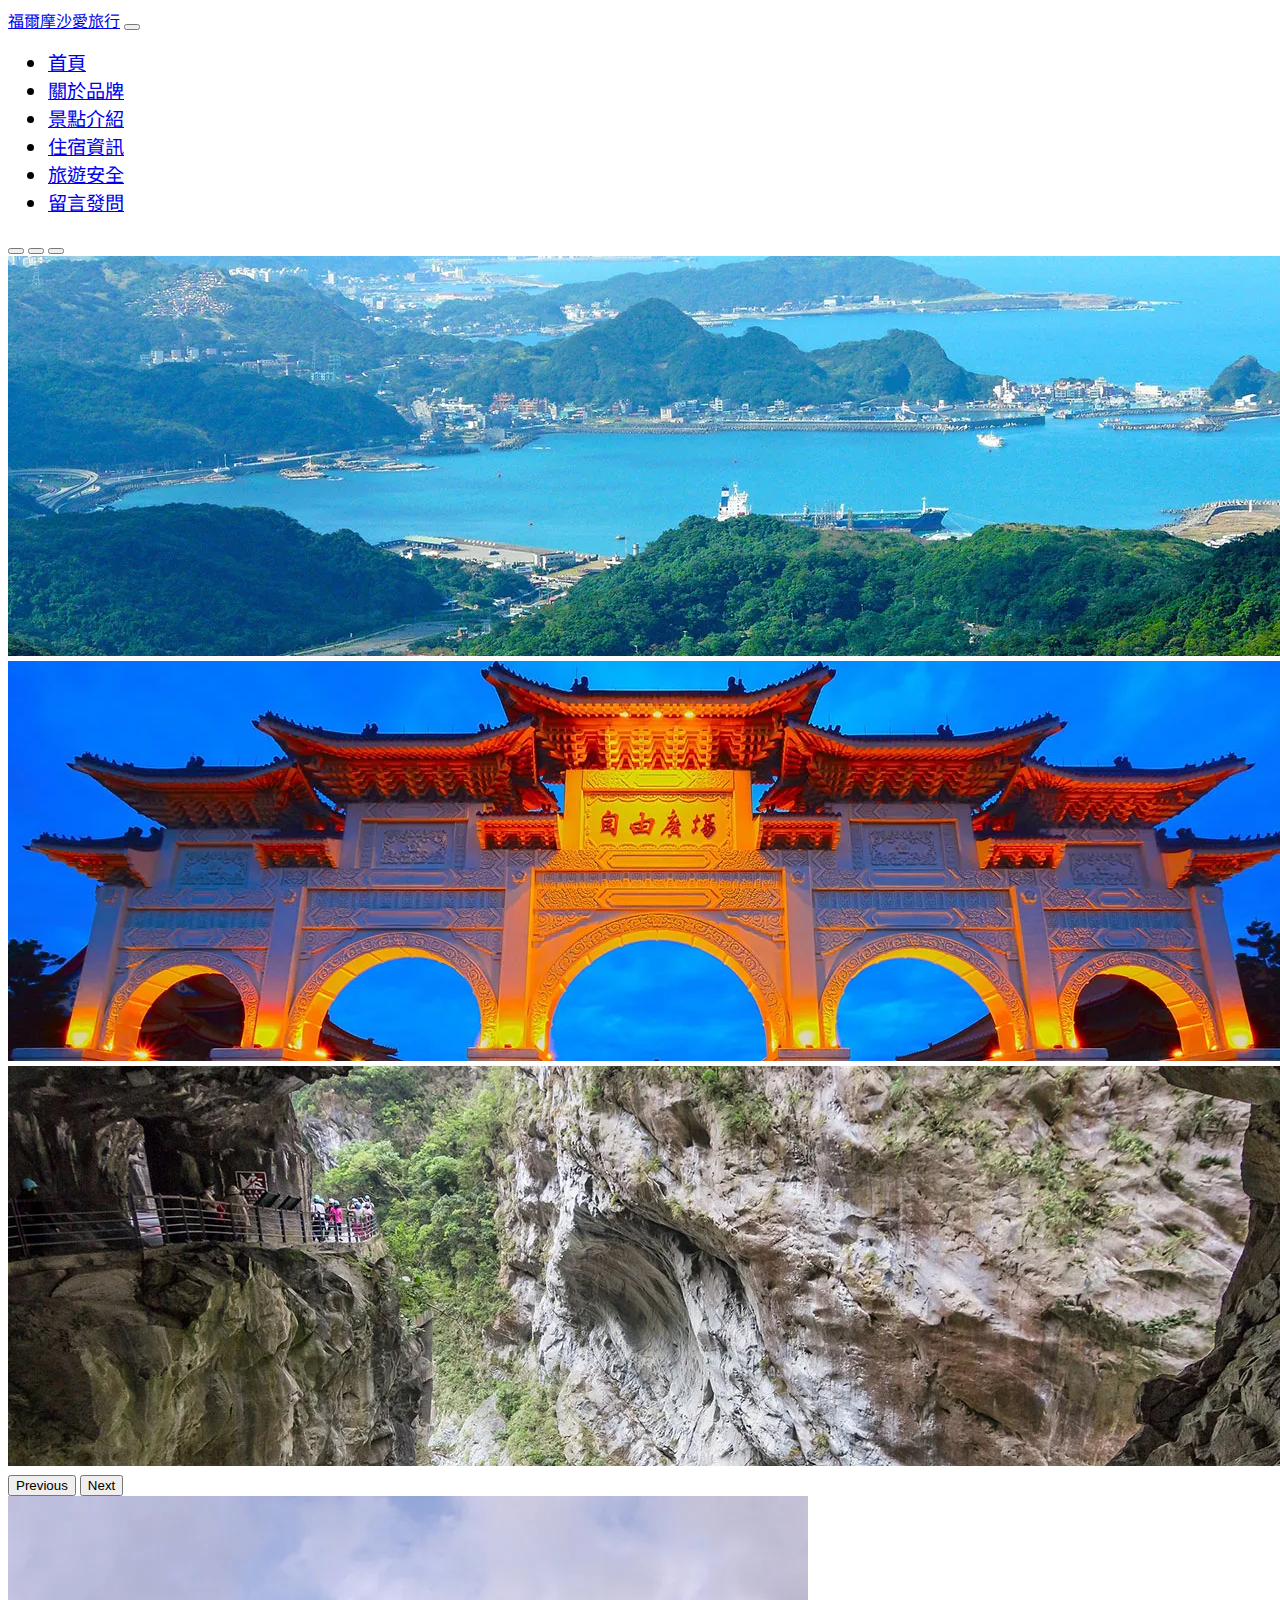
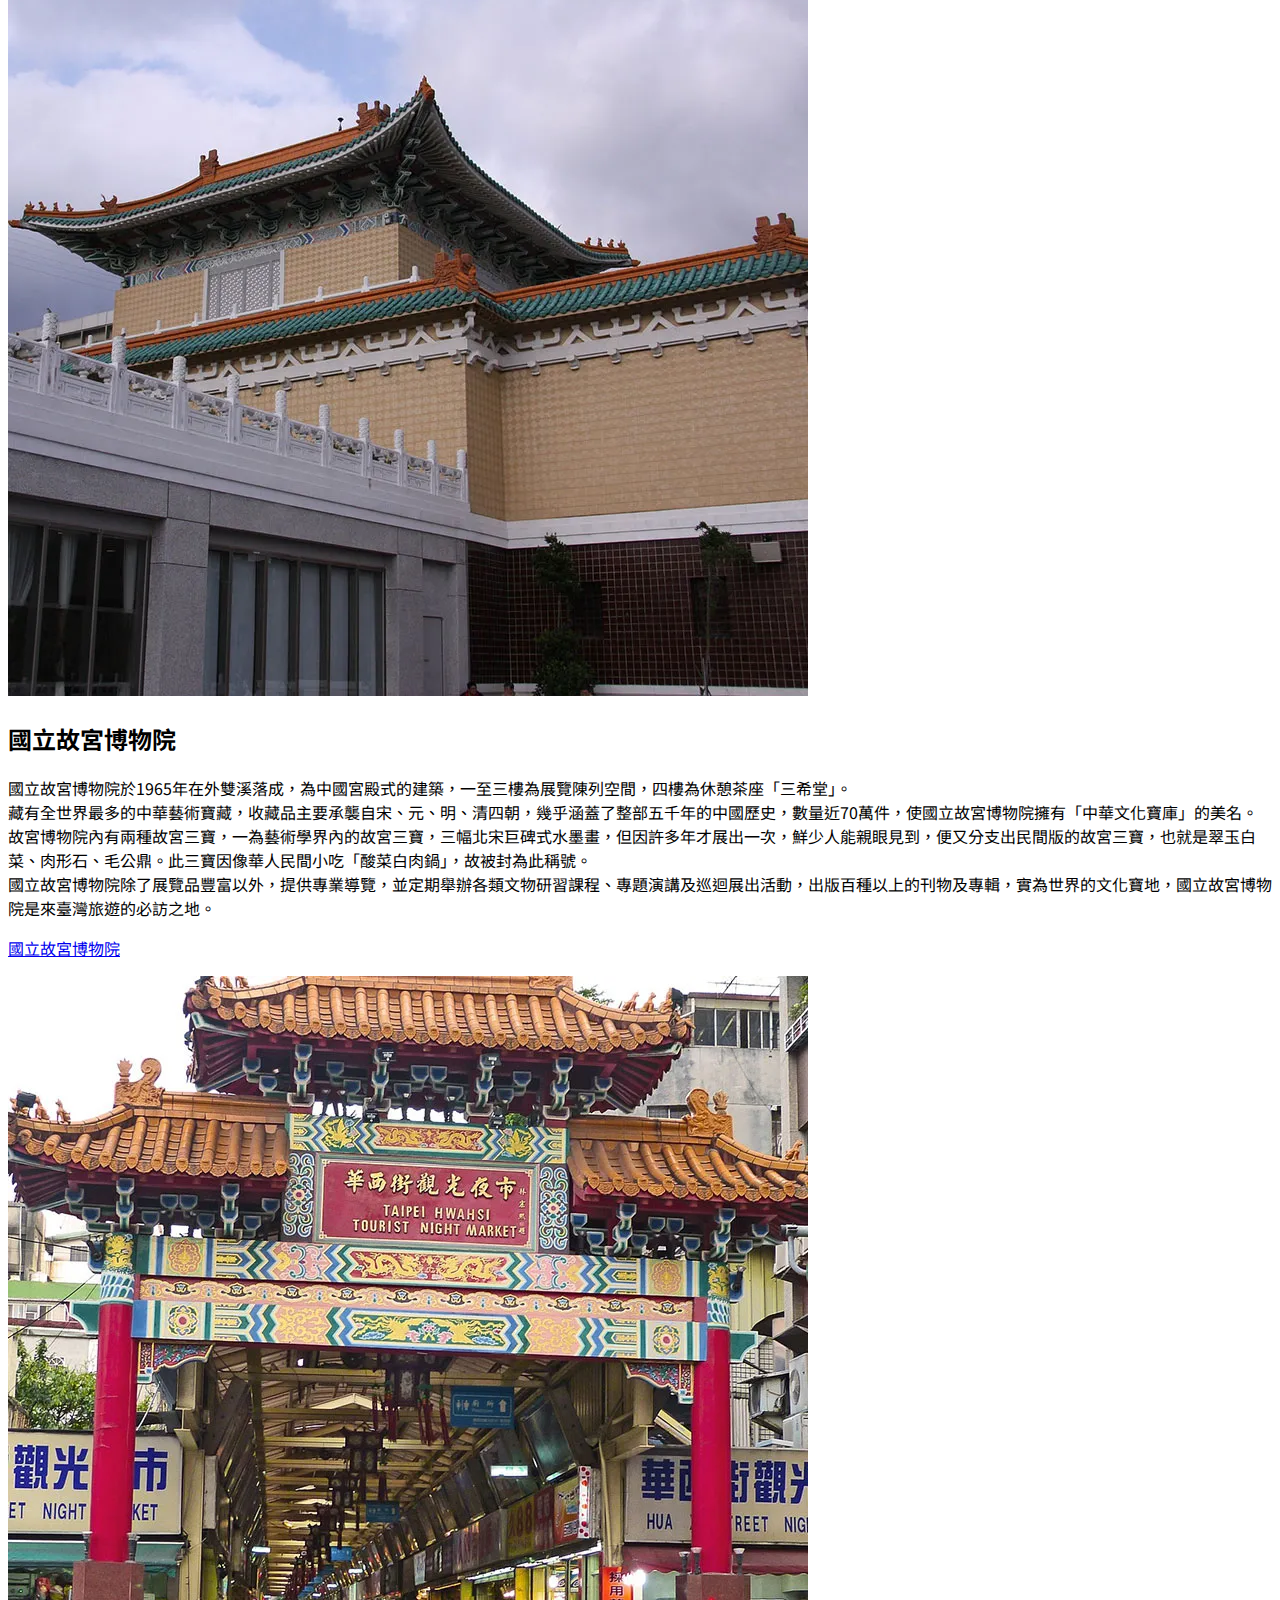
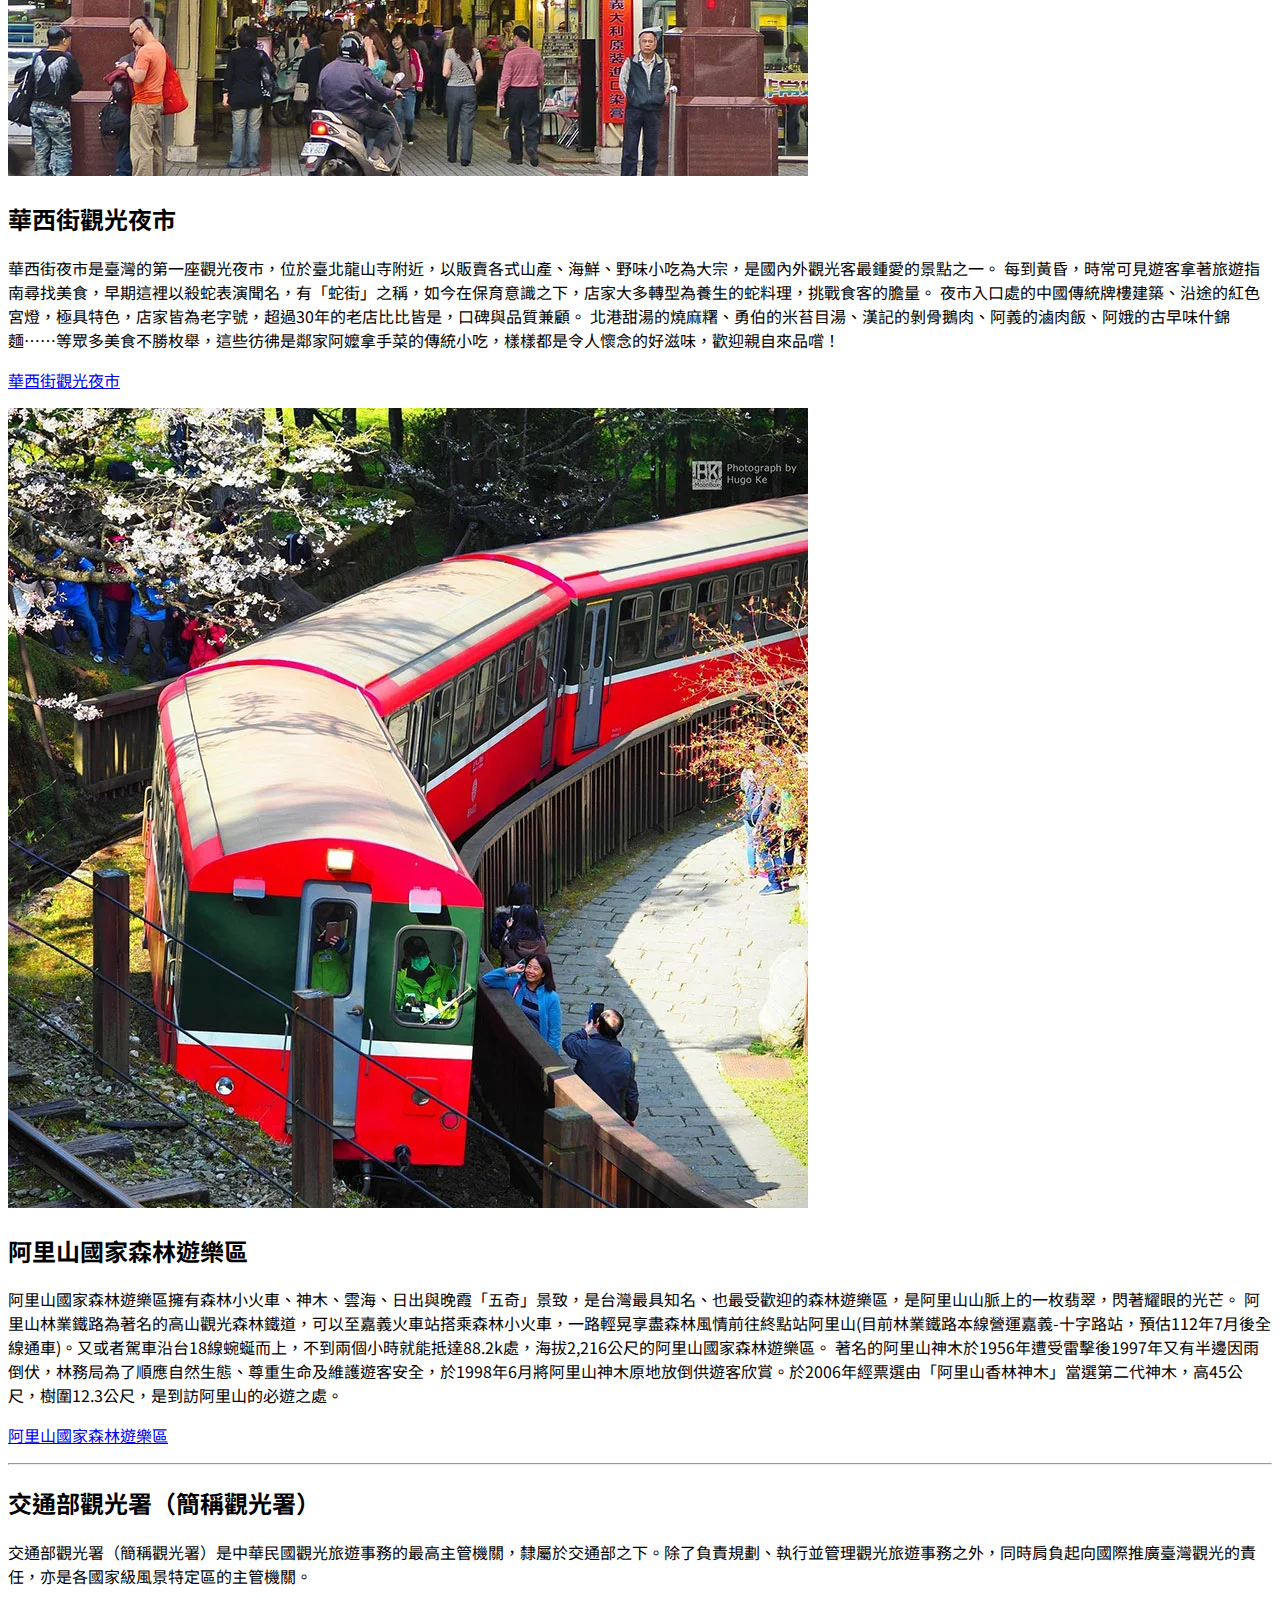
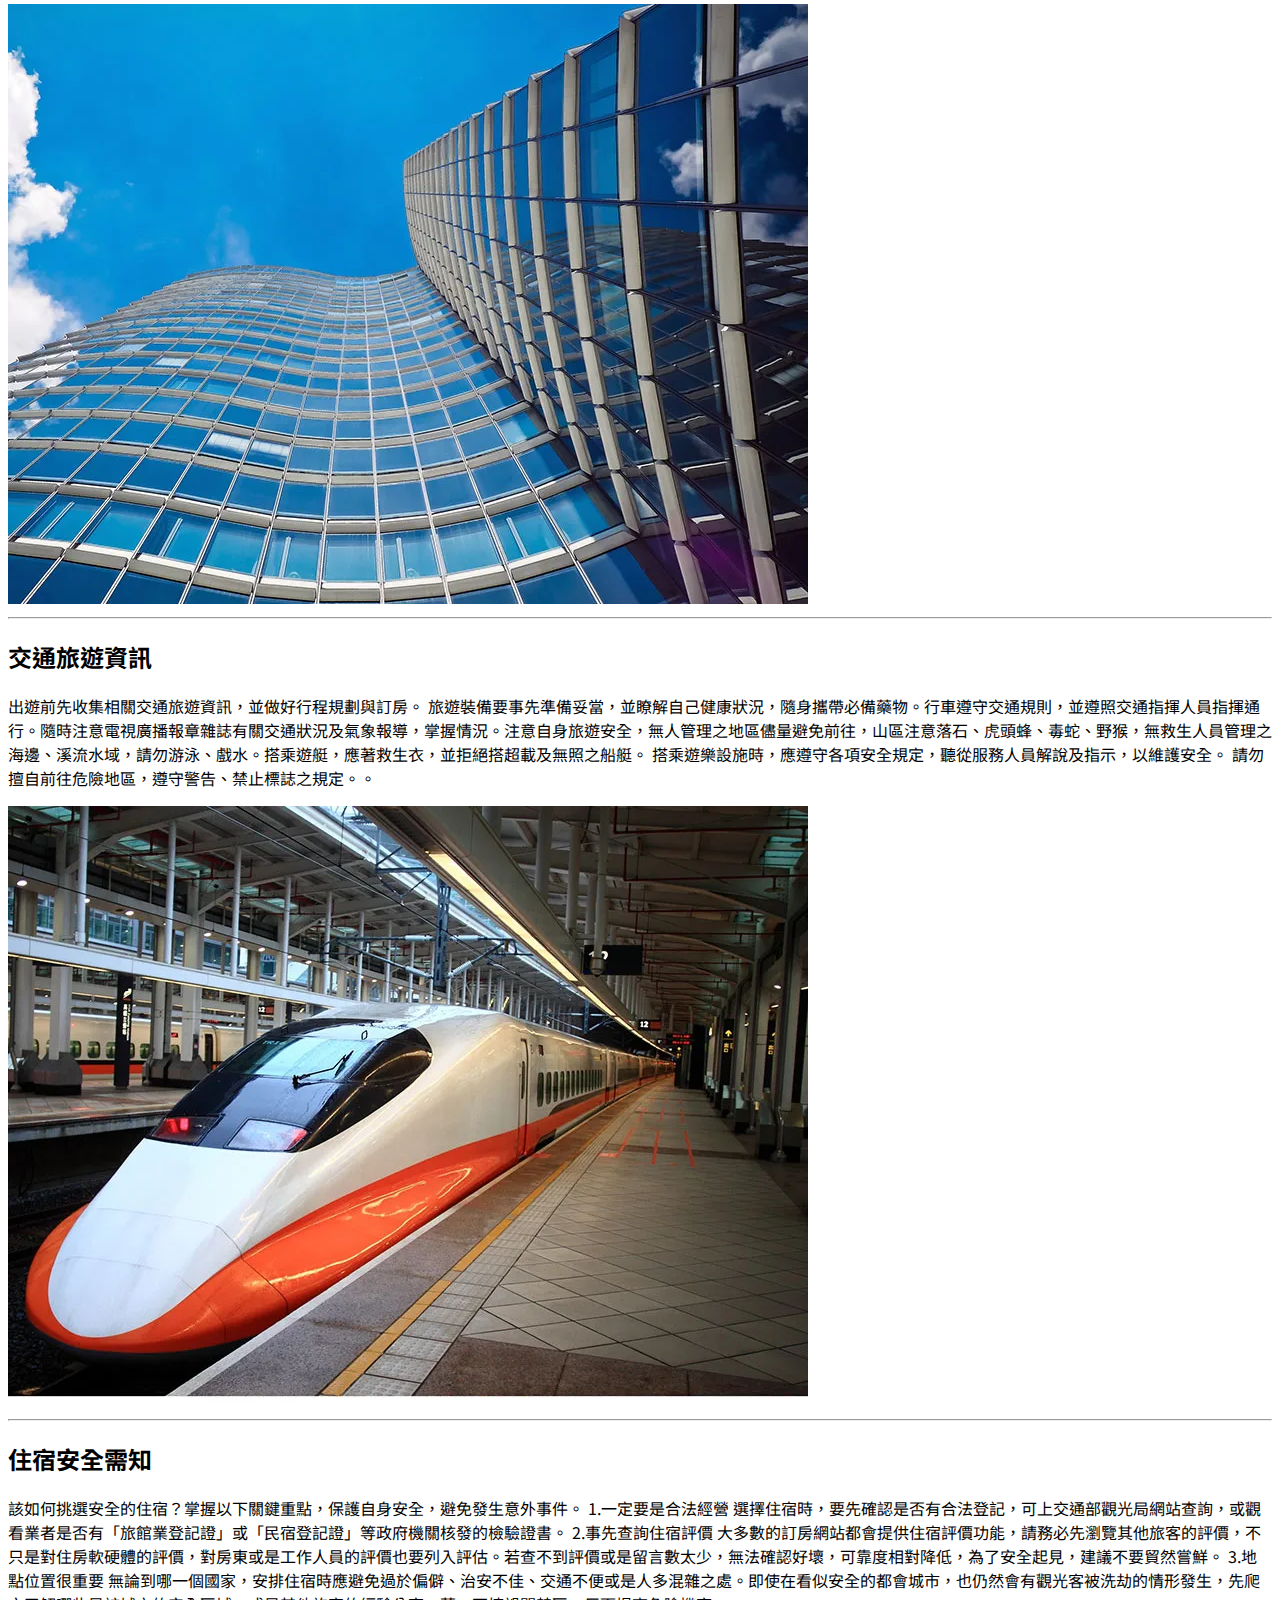
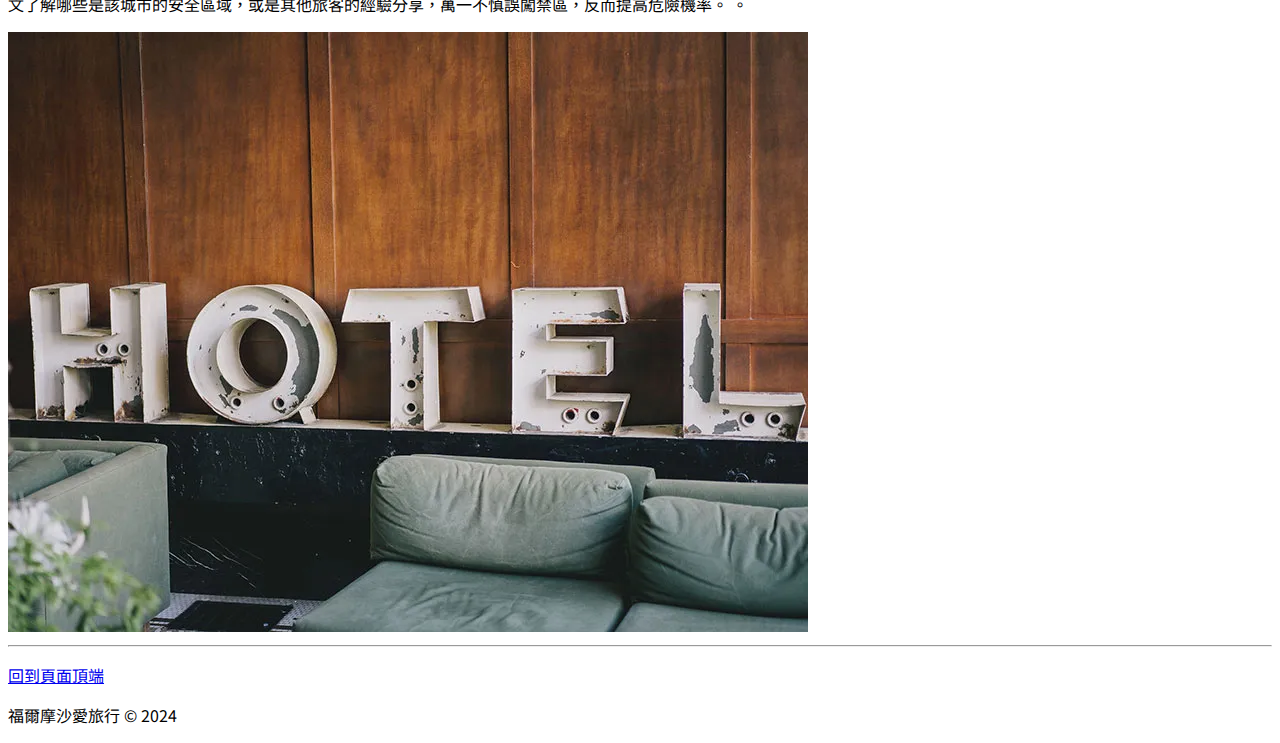
==== commit bdb1da9d: "Update index.html" ====
--- a/index.html
+++ b/index.html
@@ -48,10 +48,9 @@
               </li>
 
             </ul>
-            <form class="d-flex" role="search">
-              <input class="form-control me-2" type="search" placeholder="Search" aria-label="Search">
-              <button class="btn btn-outline-success" type="submit">Search</button>
-            </form>
+     <script async src="https://cse.google.com/cse.js?cx=e2bef66f234ea4062">
+    </script>
+    <div class="gcse-search"></div>
           </div>
         </div>
       </nav>
@@ -172,4 +171,4 @@
     <!-- 雲端壓縮版JS(完整版) -->
     <script src="https://cdn.jsdelivr.net/npm/bootstrap@5.3.2/dist/js/bootstrap.bundle.min.js" integrity="sha384-C6RzsynM9kWDrMNeT87bh95OGNyZPhcTNXj1NW7RuBCsyN/o0jlpcV8Qyq46cDfL" crossorigin="anonymous"></script>
   </body>
-</html>+</html>
--- a/css/custom.css
+++ b/css/custom.css
@@ -7,7 +7,7 @@
 
 html {font-size: 16px;}
 
-body {
+body{
     font-family: "微軟正黑體", "Noto Sans TC", sans-serif;
 }
 
